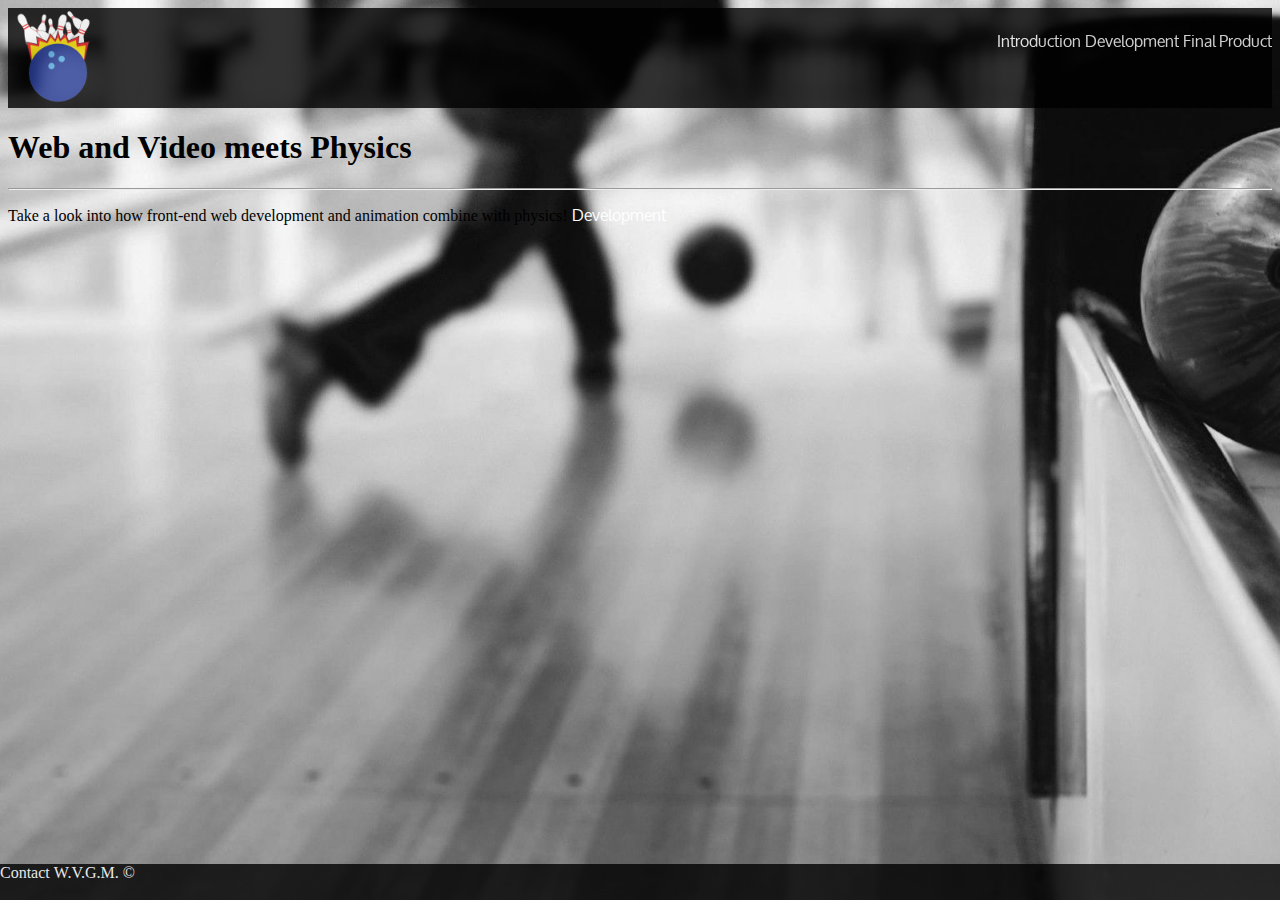
==== index.html @ 3c92fb52 "Backtrack to logo update commit" ====
<html>

<head>
    <title>Bowling is Life</title>
    <link rel="stylesheet" href="assets/css/hover.css" media="all">
    <link rel="stylesheet" href="assets/css/style.css">
    <link rel="icon" type="image/x-icon" href="favicon.ico">
</head>

<body>
    <div id="container_nav">
        <a href="index.html"><img src="assets/img/logo_png.png" alt="Logo" id="logo" width="100px" height="100px">
        </a>
        <nav>
            <ul>
                <a href="introduction.html" class="button hvr-underline-from-center">Introduction
                </a>
                <a href="developing.html" class="button hvr-underline-from-center">Development
                </a>
                <a href="final.html" class="button hvr-underline-from-center">Final Product
                </a>
            </ul>
        </nav>
    </div>
    <div id="container_head">
        <h1>Web and Video meets Physics</h1>
        <hr>
    </div>
    <div>
        <p>Take a look into how front-end web development and animation combine with physics!</p>
        <a href="developing.html">Development</a>
    </div>
    <div id="container_footer">
        <footer>
            <p id="contact" class="features-change">Contact</p>
            <p id="copyright" class="features-change">W.V.G.M. ©</p>


            <!--DON'T FORGET TO ADD PHP TAG FOR COPYRIGHT DATE AND DON'T FORGET TO ADD COPYRIGHT SYMBOL-->


        </footer>
    </div>
</body>
<script src="http://code.jquery.com/jquery-2.1.3.min.js"></script>

</html>
---- assets/css/style.css ----
@font-face {
    font-family: 'oxygenregular';
    src: url('../fonts/font1/oxygen-webfont.eot');
    src: url('../fonts/font1/oxygen-webfont.eot?#iefix') format('embedded-opentype'), url('../fonts/font1/oxygen-webfont.woff') format('woff'), url('../fonts/font1/oxygen-webfont.ttf') format('truetype'), url('../fonts/font1/oxygen-webfont.svg#oxygenregular') format('svg');
    font-weight: normal;
    font-style: normal;
}

@font-face {
    font-family: 'arvoregular';
    src: url('../fonts/font2/arvo-regular-webfont.eot');
    src: url('../fonts/font2/arvo-regular-webfont.eot?#iefix') format('embedded-opentype'), url('../fonts/font2/arvo-regular-webfont.woff') format('woff'), url('../fonts/font2/arvo-regular-webfont.ttf') format('truetype'), url('../fonts/font2/arvo-regular-webfont.svg#arvoregular') format('svg');
    font-weight: normal;
    font-style: normal;
}

body {
    background-image: url(../img/index_bg-compressor.jpg);
    -webkit-background-size: cover;
    -moz-background-size: cover;
    -o-background-size: cover;
    background-size: cover;
}

#container_nav {
    background-color: black;
    opacity: 0.8;
}

footer {
    width: 100%;
    margin: auto;
    display: inline;
}

#contact {}

#copyright {}

.features-change {
    color: white;
}

p {
    display: inline;
    width: 100%;
}

#container_footer {
    width: 100%;
    height: 4%;
    position: absolute;
    bottom: 0;
    left: 0;
    background: black;
    opacity: 0.8;
}

nav {
    float: right;
}

a:-webkit-any-link {
    color: white;
    text-decoration: none;
    cursor: auto;
    font-family: 'oxygenregular';
}
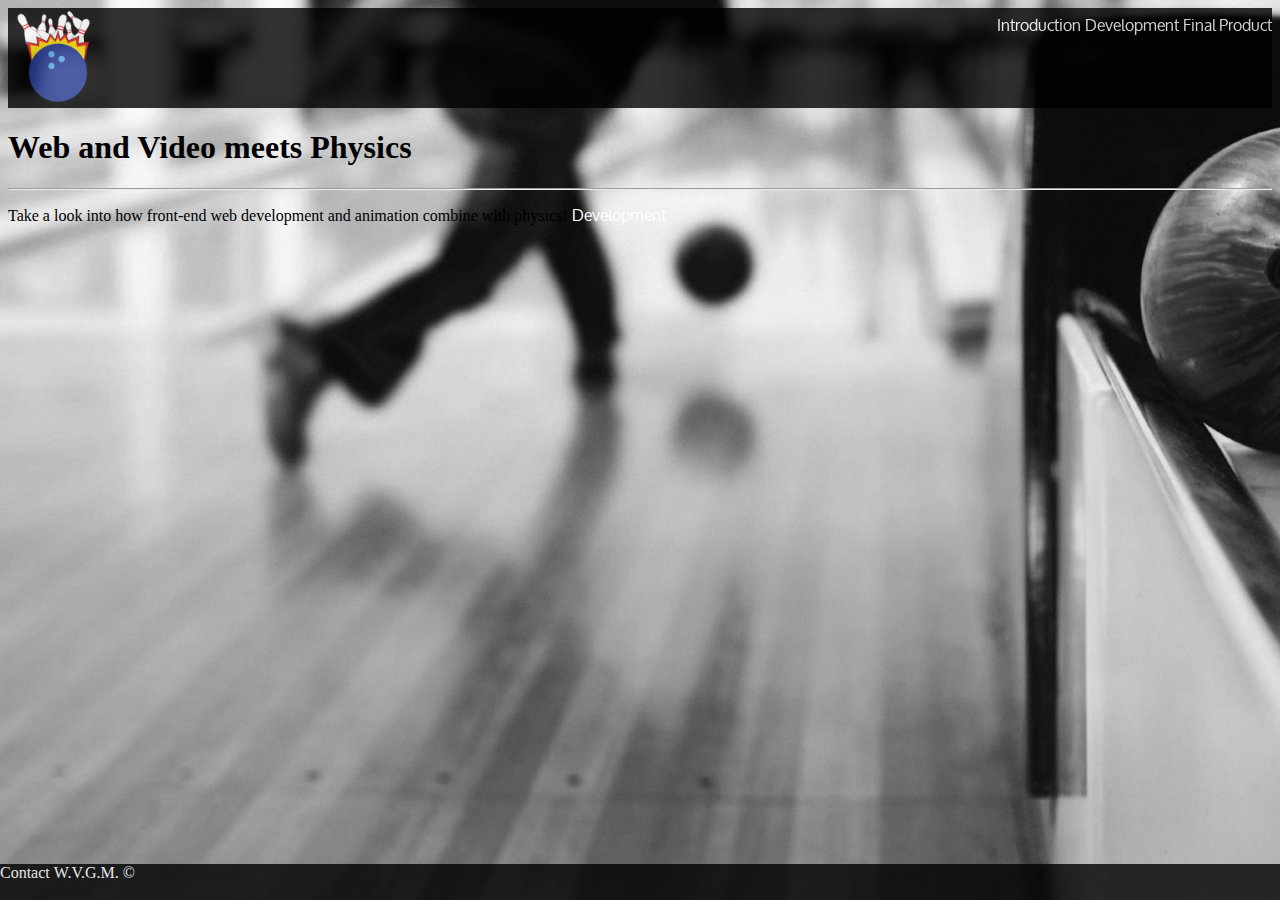
==== commit d964a513: "Nav plugin all pages" ====
--- a/index.html
+++ b/index.html
@@ -4,6 +4,7 @@
     <title>Bowling is Life</title>
     <link rel="stylesheet" href="assets/css/hover.css" media="all">
     <link rel="stylesheet" href="assets/css/style.css">
+    <link rel="stylesheet" href="assets/css/responsive-nav.css">
     <link rel="icon" type="image/x-icon" href="favicon.ico">
 </head>
 
@@ -11,7 +12,7 @@
     <div id="container_nav">
         <a href="index.html"><img src="assets/img/logo_png.png" alt="Logo" id="logo" width="100px" height="100px">
         </a>
-        <nav>
+        <nav class="nav-collapse">
             <ul>
                 <a href="introduction.html" class="button hvr-underline-from-center">Introduction
                 </a>
@@ -33,7 +34,7 @@
     <div id="container_footer">
         <footer>
             <p id="contact" class="features-change">Contact</p>
-            <p id="copyright" class="features-change">W.V.G.M. ©</p>
+            <p id="copyright" class="features-change">W.V.G.M. &copy;</p>
 
 
             <!--DON'T FORGET TO ADD PHP TAG FOR COPYRIGHT DATE AND DON'T FORGET TO ADD COPYRIGHT SYMBOL-->
@@ -43,5 +44,23 @@
     </div>
 </body>
 <script src="http://code.jquery.com/jquery-2.1.3.min.js"></script>
+<script src="assets/js/responsive-nav.min.js"></script>
+<script>
+    var nav = responsiveNav(".nav-collapse", { // Selector
+  animate: true, // Boolean: Use CSS3 transitions, true or false
+  transition: 284, // Integer: Speed of the transition, in milliseconds
+  label: "Menu", // String: Label for the navigation toggle
+  insert: "before", // String: Insert the toggle before or after the navigation
+  customToggle: "", // Selector: Specify the ID of a custom toggle
+  closeOnNavClick: false, // Boolean: Close the navigation when one of the links are clicked
+  openPos: "relative", // String: Position of the opened nav, relative or static
+  navClass: "nav-collapse", // String: Default CSS class. If changed, you need to edit the CSS too!
+  navActiveClass: "js-nav-active", // String: Class that is added to  element when nav is active
+  jsClass: "js", // String: 'JS enabled' class which is added to  element
+  init: function(){}, // Function: Init callback
+  open: function(){}, // Function: Open callback
+  close: function(){} // Function: Close callback
+});
+    </script>
 
 </html>
--- a/assets/css/responsive-nav.css
+++ b/assets/css/responsive-nav.css
@@ -0,0 +1,49 @@
+/*! responsive-nav.js 1.0.34 by @viljamis */
+
+.nav-collapse ul {
+  margin: 0;
+  padding: 0;
+  width: 100%;
+  display: block;
+  list-style: none;
+}
+
+.nav-collapse li {
+  width: 100%;
+  display: block;
+}
+
+.js .nav-collapse {
+  clip: rect(0 0 0 0);
+  max-height: 0;
+  position: absolute;
+  display: block;
+  overflow: hidden;
+  zoom: 1;
+}
+
+.nav-collapse.opened {
+  max-height: 9999px;
+}
+
+.nav-toggle {
+  -webkit-tap-highlight-color: rgba(0,0,0,0);
+  -webkit-touch-callout: none;
+  -webkit-user-select: none;
+  -moz-user-select: none;
+  -ms-user-select: none;
+  -o-user-select: none;
+  user-select: none;
+}
+
+@media screen and (min-width: 40em) {
+  .js .nav-collapse {
+    position: relative;
+  }
+  .js .nav-collapse.closed {
+    max-height: none;
+  }
+  .nav-toggle {
+    display: none;
+  }
+}
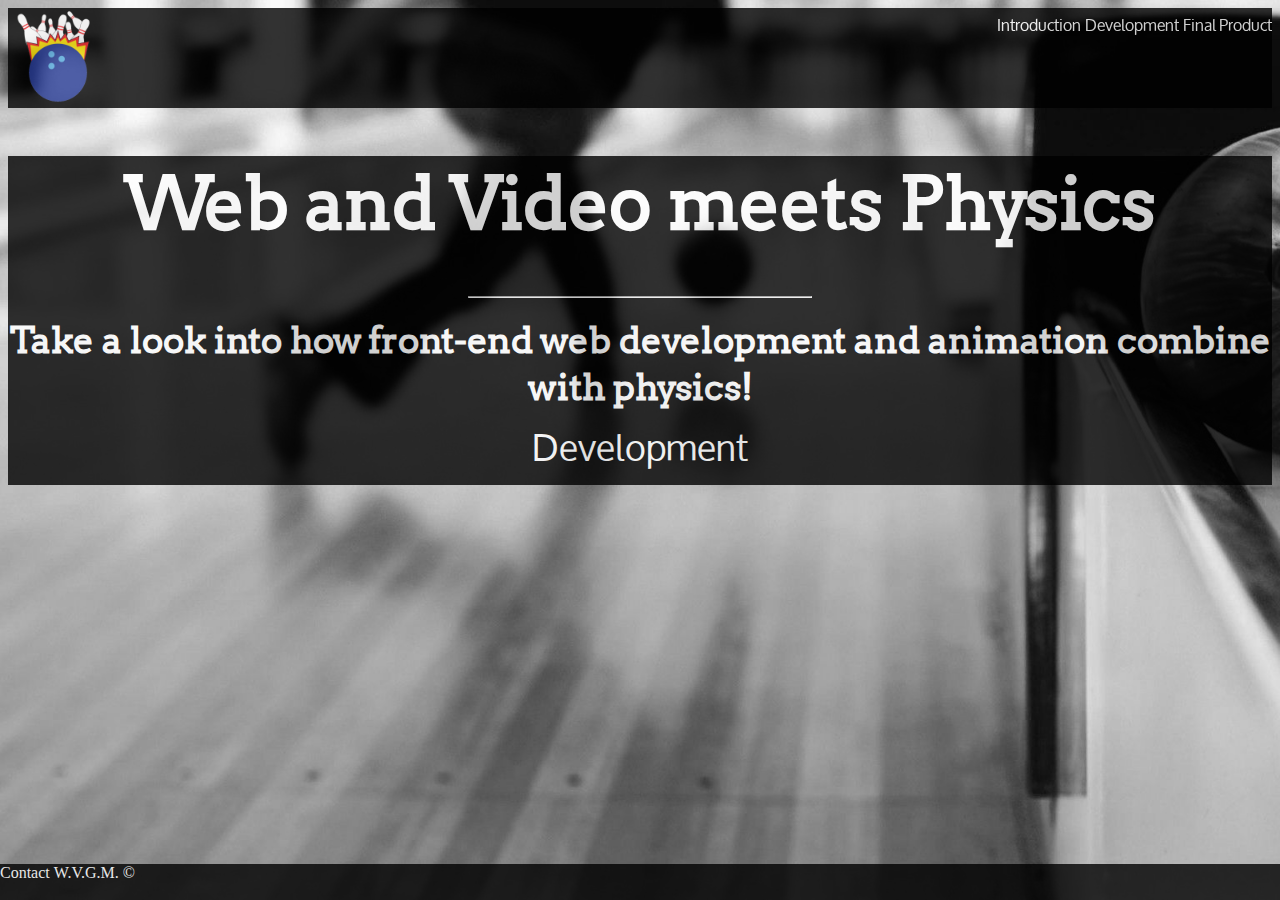
==== commit a00c0e7c: "Index.html css changes (not changes)" ====
--- a/index.html
+++ b/index.html
@@ -26,9 +26,8 @@
     <div id="container_head">
         <h1>Web and Video meets Physics</h1>
         <hr>
-    </div>
-    <div>
-        <p>Take a look into how front-end web development and animation combine with physics!</p>
+        <p id="welcome_p">Take a look into how front-end web development and animation combine with physics!</p>
+        <br>
         <a href="developing.html">Development</a>
     </div>
     <div id="container_footer">
--- a/assets/css/style.css
+++ b/assets/css/style.css
@@ -49,7 +49,7 @@
 #container_footer {
     width: 100%;
     height: 4%;
-    position: absolute;
+    position: fixed;
     bottom: 0;
     left: 0;
     background: black;
@@ -66,3 +66,24 @@
     cursor: auto;
     font-family: 'oxygenregular';
 }
+
+#container_head{
+    font-family: 'arvoregular';
+    font-size: 2.25em;
+    text-align: center;
+    color: white;
+    background-color: black;
+    opacity: 0.8;
+}
+
+#welcome_p{
+    font-weight: bold;
+}
+
+hr{
+    width: 27%;
+}
+
+.nav-collapse{
+    position: absolute;
+}
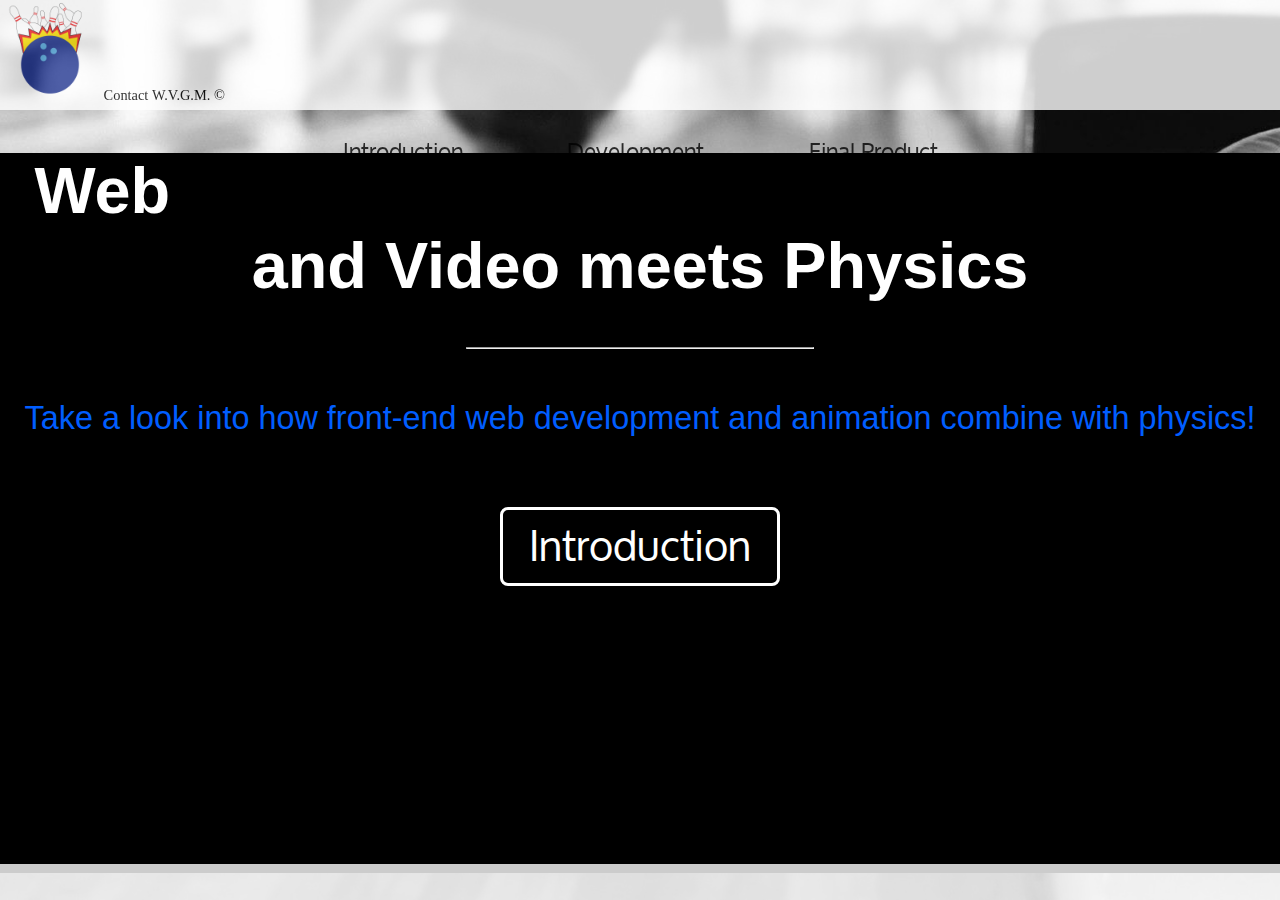
==== commit 7b2a8bae: "Unfinished Css" ====
--- a/index.html
+++ b/index.html
@@ -2,9 +2,8 @@
 
 <head>
     <title>Bowling is Life</title>
-    <link rel="stylesheet" href="assets/css/hover.css" media="all">
+    <link rel="stylesheet" href="assets/css/hover.css">
     <link rel="stylesheet" href="assets/css/style.css">
-    <link rel="stylesheet" href="assets/css/responsive-nav.css">
     <link rel="icon" type="image/x-icon" href="favicon.ico">
 </head>
 
@@ -12,7 +11,9 @@
     <div id="container_nav">
         <a href="index.html"><img src="assets/img/logo_png.png" alt="Logo" id="logo" width="100px" height="100px">
         </a>
-        <nav class="nav-collapse">
+                            <p id="contact" class="features-change">Contact</p>
+            <p id="copyright" class="features-change">W.V.G.M. &copy;</p>
+        <nav>
             <ul>
                 <a href="introduction.html" class="button hvr-underline-from-center">Introduction
                 </a>
@@ -27,13 +28,15 @@
         <h1>Web and Video meets Physics</h1>
         <hr>
         <p id="welcome_p">Take a look into how front-end web development and animation combine with physics!</p>
-        <br>
-        <a href="developing.html">Development</a>
+        <div id="container_subhead">
+        <li>
+        <a href="introduction.html" id="dev_link"><span>Introduction</span></a>
+        </li>
+        </div>
     </div>
     <div id="container_footer">
         <footer>
-            <p id="contact" class="features-change">Contact</p>
-            <p id="copyright" class="features-change">W.V.G.M. &copy;</p>
+
 
 
             <!--DON'T FORGET TO ADD PHP TAG FOR COPYRIGHT DATE AND DON'T FORGET TO ADD COPYRIGHT SYMBOL-->
@@ -43,23 +46,7 @@
     </div>
 </body>
 <script src="http://code.jquery.com/jquery-2.1.3.min.js"></script>
-<script src="assets/js/responsive-nav.min.js"></script>
-<script>
-    var nav = responsiveNav(".nav-collapse", { // Selector
-  animate: true, // Boolean: Use CSS3 transitions, true or false
-  transition: 284, // Integer: Speed of the transition, in milliseconds
-  label: "Menu", // String: Label for the navigation toggle
-  insert: "before", // String: Insert the toggle before or after the navigation
-  customToggle: "", // Selector: Specify the ID of a custom toggle
-  closeOnNavClick: false, // Boolean: Close the navigation when one of the links are clicked
-  openPos: "relative", // String: Position of the opened nav, relative or static
-  navClass: "nav-collapse", // String: Default CSS class. If changed, you need to edit the CSS too!
-  navActiveClass: "js-nav-active", // String: Class that is added to  element when nav is active
-  jsClass: "js", // String: 'JS enabled' class which is added to  element
-  init: function(){}, // Function: Init callback
-  open: function(){}, // Function: Open callback
-  close: function(){} // Function: Close callback
-});
-    </script>
+
+
 
 </html>
--- a/assets/css/style.css
+++ b/assets/css/style.css
@@ -13,18 +13,18 @@
     font-weight: normal;
     font-style: normal;
 }
-
-body {
-    background-image: url(../img/index_bg-compressor.jpg);
-    -webkit-background-size: cover;
-    -moz-background-size: cover;
-    -o-background-size: cover;
-    background-size: cover;
+body{
+    background: url('../img/index_bg-compressor.jpg');
+  -webkit-background-size: cover;
+  -moz-background-size: cover;
+  -o-background-size: cover;
+  background-size: cover;
+    margin: 0px;
 }
-
 #container_nav {
-    background-color: black;
+    background-color: white;
     opacity: 0.8;
+    height: 110px;
 }
 
 footer {
@@ -38,7 +38,7 @@
 #copyright {}
 
 .features-change {
-    color: white;
+    color: black;
 }
 
 p {
@@ -52,38 +52,88 @@
     position: fixed;
     bottom: 0;
     left: 0;
-    background: black;
+    background: white;
     opacity: 0.8;
 }
 
 nav {
+    display: inline-block;
+    font-size: 1.6em;
     float: right;
+    margin-right: 4%;
+    width: 80%;
+
 }
 
 a:-webkit-any-link {
-    color: white;
+    color: black;
     text-decoration: none;
     cursor: auto;
+}
+
+#container_head {
+    font-family: Trebuchet, Trebuchet MS, Tahoma, Arial, sans-serif;;
+    font-size: 2.25em;
+    text-align: center;
+    color: white;
+    height: 80%;
+    background-color: black;
+}
+
+#welcome_p {
+    color: rgba(0, 94, 255, 1);
+}
+
+hr {
+    width: 27%;
+    margin-bottom: 4%;
+}
+
+span {
+    color: white;
     font-family: 'oxygenregular';
 }
 
-#container_head{
-    font-family: 'arvoregular';
-    font-size: 2.25em;
+.button {
+    font-family: 'oxygenregular';
+    margin-left: 10%;
+}
+#container_subhead{
     text-align: center;
-    color: white;
-    background-color: black;
-    opacity: 0.8;
+    list-style-type: none;
+    margin-top: 5%;
+}
+#dev_link{
+    padding-left: 2%;
+    padding-right: 2%;
+    padding-top: 1%;
+    padding-bottom: 1%;
+    text-decoration: none;
+    font-size: 1.3em;
+    border: solid white 3px;
+    border-radius: 8px;
+    transition: 0.7s ease;
+}
+@media all and (min-width: 1024px) {
+    body{
+        font-size: 90%;
+    }
 }
 
-#welcome_p{
-    font-weight: bold;
+@media all and (max-width: 1023px) and (min-width: 600px) {
+    body{
+        font-size: 85%;
+    }
 }
 
-hr{
-    width: 27%;
+@media all and (max-width: 599px) and (min-width: 300px) {
+    body{
+        font-size: 80%;
+    }
 }
 
-.nav-collapse{
-    position: absolute;
+@media all and (max-width: 299px) and (min-width: 100px) {
+    body{
+        font-size: 75%;
+    }
 }
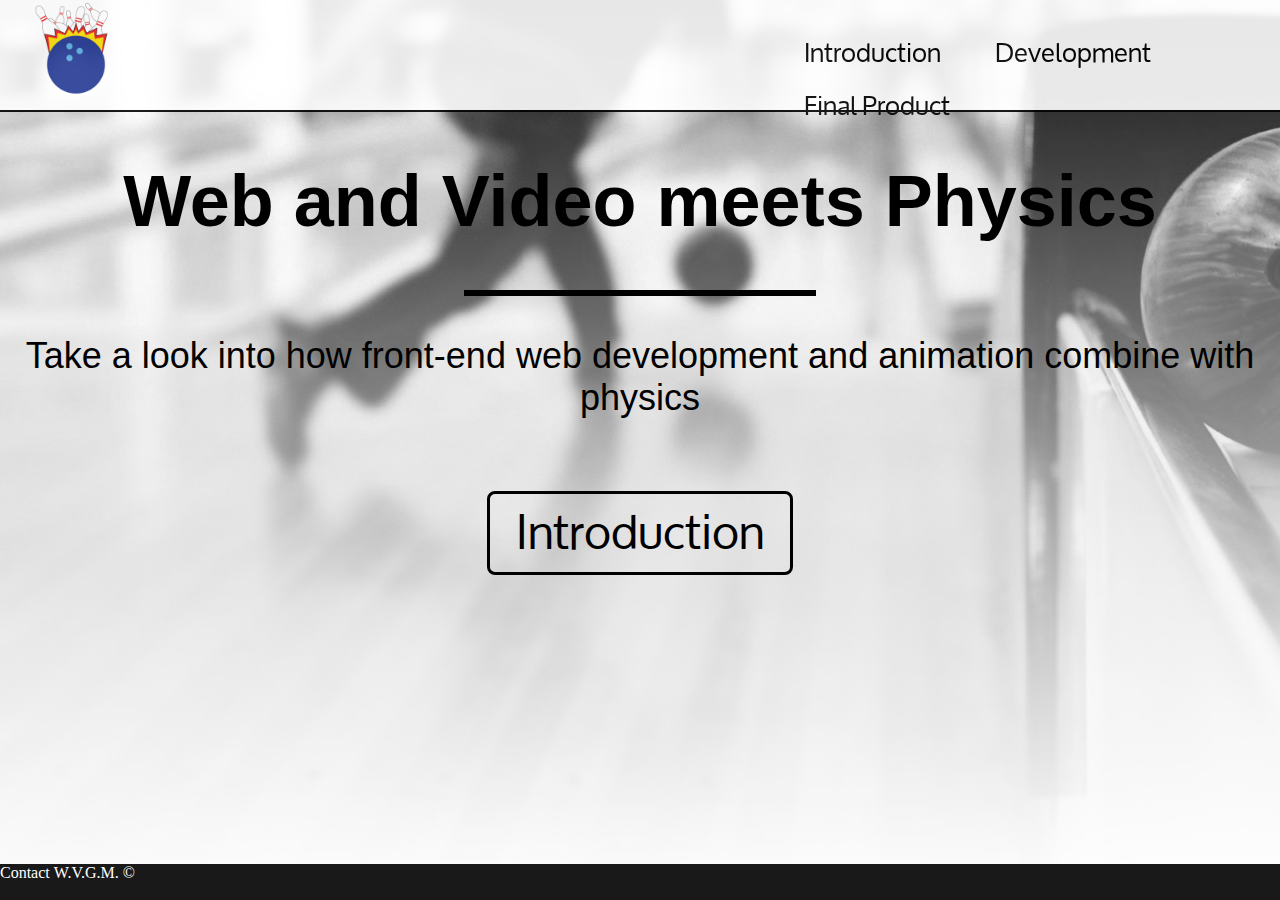
==== commit abfac907: "Minor Fixes" ====
--- a/index.html
+++ b/index.html
@@ -1,7 +1,7 @@
 <html>
 
 <head>
-    <title>Bowling is Life</title>
+    <title>Bowling for Physics</title>
     <link rel="stylesheet" href="assets/css/hover.css">
     <link rel="stylesheet" href="assets/css/style.css">
     <link rel="icon" type="image/x-icon" href="favicon.ico">
@@ -11,8 +11,6 @@
     <div id="container_nav">
         <a href="index.html"><img src="assets/img/logo_png.png" alt="Logo" id="logo" width="100px" height="100px">
         </a>
-                            <p id="contact" class="features-change">Contact</p>
-            <p id="copyright" class="features-change">W.V.G.M. &copy;</p>
         <nav>
             <ul>
                 <a href="introduction.html" class="button hvr-underline-from-center">Introduction
@@ -27,7 +25,7 @@
     <div id="container_head">
         <h1>Web and Video meets Physics</h1>
         <hr>
-        <p id="welcome_p">Take a look into how front-end web development and animation combine with physics!</p>
+        <p id="welcome_p">Take a look into how front-end web development and animation combine with physics</p>
         <div id="container_subhead">
         <li>
         <a href="introduction.html" id="dev_link"><span>Introduction</span></a>
@@ -37,7 +35,8 @@
     <div id="container_footer">
         <footer>
 
-
+                            <p id="contact" class="features-change">Contact</p>
+            <p id="copyright" class="features-change">W.V.G.M. &copy;</p>
 
             <!--DON'T FORGET TO ADD PHP TAG FOR COPYRIGHT DATE AND DON'T FORGET TO ADD COPYRIGHT SYMBOL-->
 
--- a/assets/css/style.css
+++ b/assets/css/style.css
@@ -23,8 +23,10 @@
 }
 #container_nav {
     background-color: white;
-    opacity: 0.8;
+    opacity: 0.9;
     height: 110px;
+    width: 100%;
+    border-bottom: 2px black solid;
 }
 
 footer {
@@ -38,7 +40,7 @@
 #copyright {}
 
 .features-change {
-    color: black;
+    color: white;
 }
 
 p {
@@ -52,8 +54,8 @@
     position: fixed;
     bottom: 0;
     left: 0;
-    background: white;
-    opacity: 0.8;
+    background: black;
+    opacity: 0.9;
 }
 
 nav {
@@ -61,7 +63,7 @@
     font-size: 1.6em;
     float: right;
     margin-right: 4%;
-    width: 80%;
+    width: 40%;
 
 }
 
@@ -75,22 +77,22 @@
     font-family: Trebuchet, Trebuchet MS, Tahoma, Arial, sans-serif;;
     font-size: 2.25em;
     text-align: center;
-    color: white;
-    height: 80%;
-    background-color: black;
+    color: black;
 }
 
 #welcome_p {
-    color: rgba(0, 94, 255, 1);
+    color: rgba(0, 0, 0, 1);
 }
 
 hr {
     width: 27%;
-    margin-bottom: 4%;
+    margin-bottom: 3%;
+    color: black;
+    border: 3px solid black;
 }
 
 span {
-    color: white;
+    color: black;
     font-family: 'oxygenregular';
 }
 
@@ -110,30 +112,10 @@
     padding-bottom: 1%;
     text-decoration: none;
     font-size: 1.3em;
-    border: solid white 3px;
+    border: solid black 3px;
     border-radius: 8px;
     transition: 0.7s ease;
 }
-@media all and (min-width: 1024px) {
-    body{
-        font-size: 90%;
-    }
+img{
+    margin-left: 2%;
 }
-
-@media all and (max-width: 1023px) and (min-width: 600px) {
-    body{
-        font-size: 85%;
-    }
-}
-
-@media all and (max-width: 599px) and (min-width: 300px) {
-    body{
-        font-size: 80%;
-    }
-}
-
-@media all and (max-width: 299px) and (min-width: 100px) {
-    body{
-        font-size: 75%;
-    }
-}
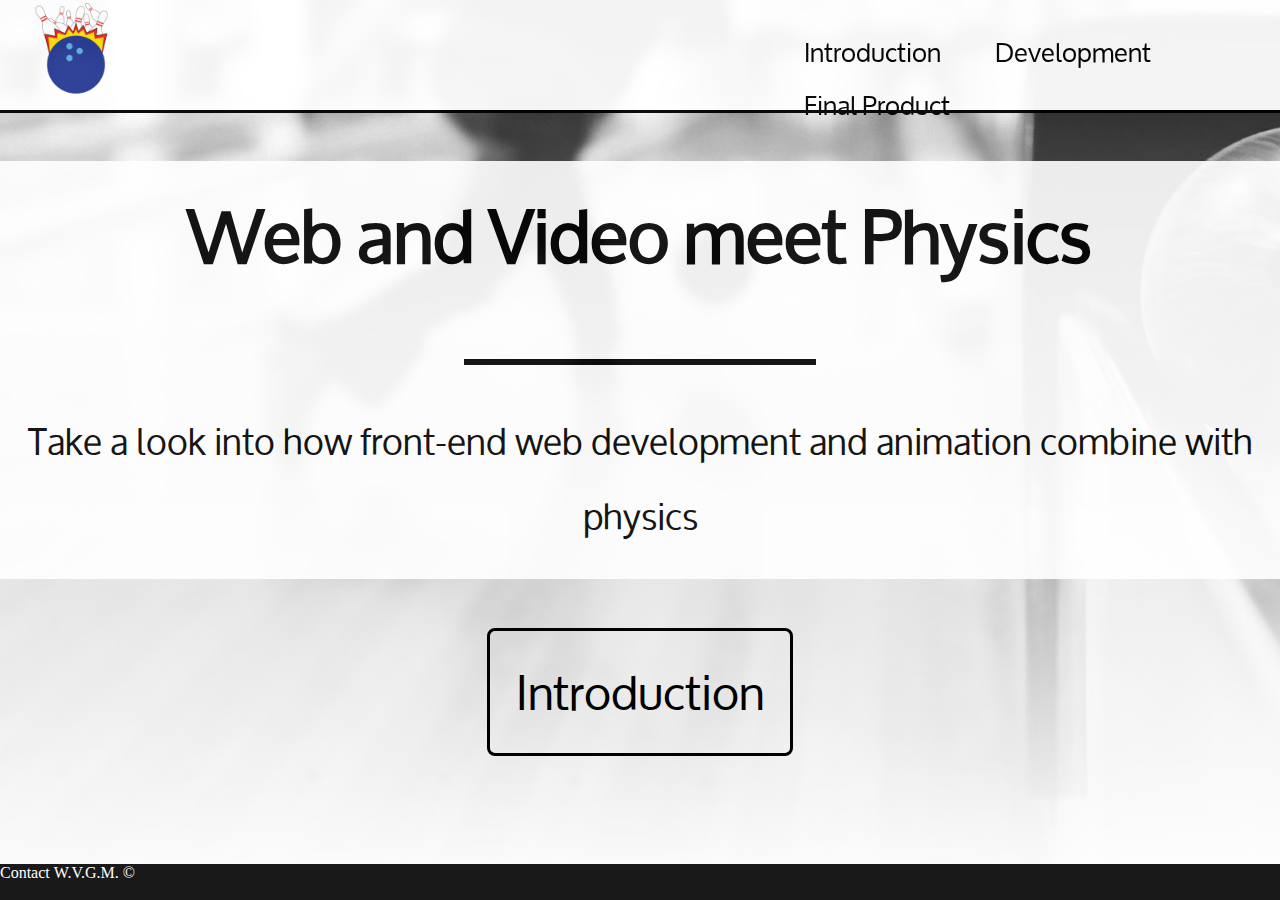
==== commit 0e5e317f: "Minor Changes css" ====
--- a/index.html
+++ b/index.html
@@ -23,9 +23,11 @@
         </nav>
     </div>
     <div id="container_head">
-        <h1>Web and Video meets Physics</h1>
+       <div id="container_subhead-welcome">
+        <h1>Web and Video meet Physics</h1>
         <hr>
         <p id="welcome_p">Take a look into how front-end web development and animation combine with physics</p>
+        </div>
         <div id="container_subhead">
         <li>
         <a href="introduction.html" id="dev_link"><span>Introduction</span></a>
--- a/assets/css/style.css
+++ b/assets/css/style.css
@@ -23,10 +23,10 @@
 }
 #container_nav {
     background-color: white;
-    opacity: 0.9;
+    opacity: 0.95;
     height: 110px;
     width: 100%;
-    border-bottom: 2px black solid;
+    border-bottom: 3px black solid;
 }
 
 footer {
@@ -74,7 +74,7 @@
 }
 
 #container_head {
-    font-family: Trebuchet, Trebuchet MS, Tahoma, Arial, sans-serif;;
+    font-family: 'oxygenregular';
     font-size: 2.25em;
     text-align: center;
     color: black;
@@ -119,3 +119,15 @@
 img{
     margin-left: 2%;
 }
+#dev_link:hover{
+    background-color: white;
+    border-color: white;
+}
+span:hover{
+    color: blue;
+}
+#container_subhead-welcome{
+    background-color: white;
+    padding-bottom: 2%;
+    opacity: 0.9;
+}
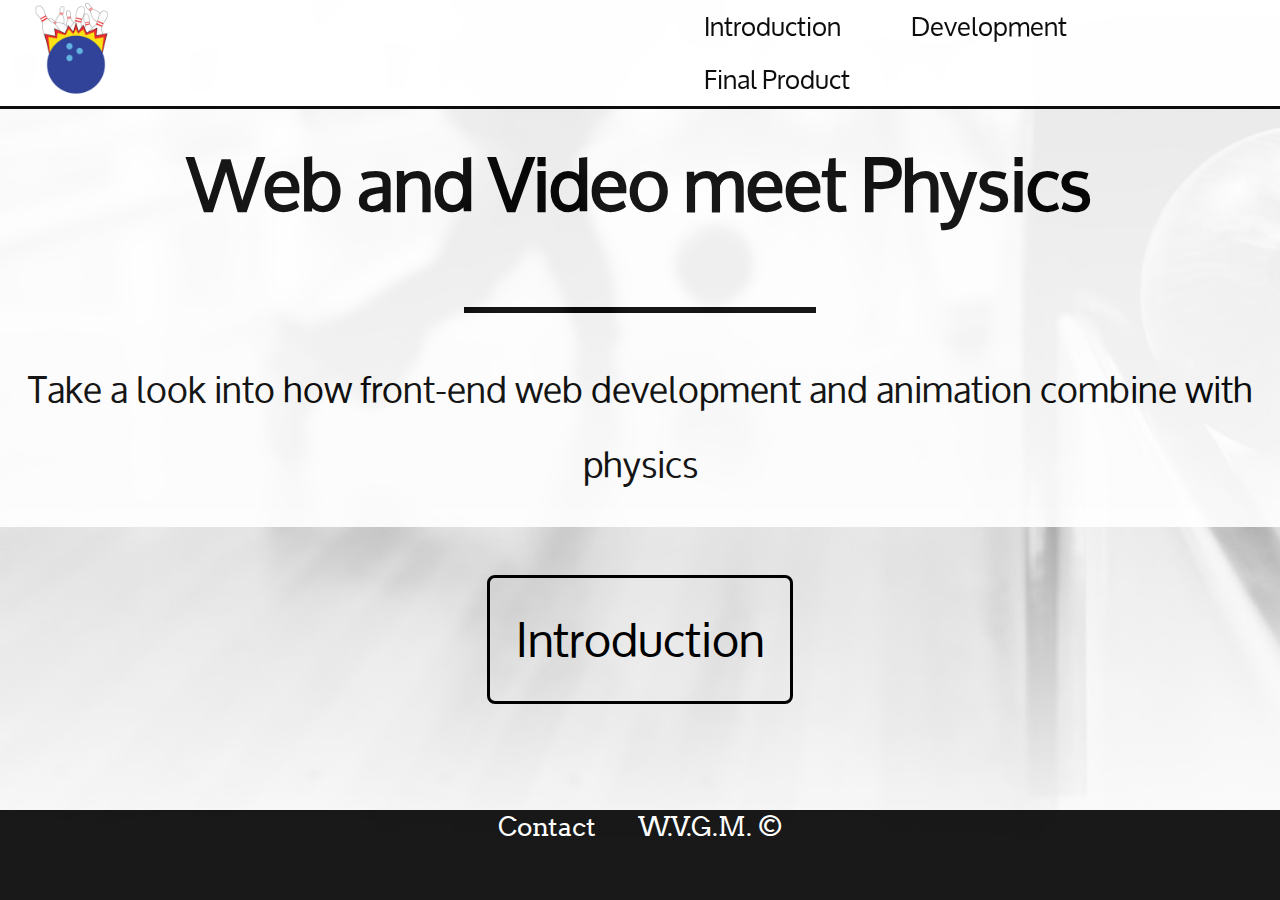
==== commit 09a68a06: "Major Update/ Responsive to Mobile" ====
--- a/index.html
+++ b/index.html
@@ -5,10 +5,14 @@
     <link rel="stylesheet" href="assets/css/hover.css">
     <link rel="stylesheet" href="assets/css/style.css">
     <link rel="icon" type="image/x-icon" href="favicon.ico">
+       <link rel="stylesheet" href="assets/css/responsive-nav.css">
+       <link rel="stylesheet" href="assets/css/responsive.css">
+        <meta name="viewport" content="width=device-width,initial-scale=1">
+
 </head>
 
 <body>
-    <div id="container_nav">
+    <div id="container_nav" class="nav-collapse">
         <a href="index.html"><img src="assets/img/logo_png.png" alt="Logo" id="logo" width="100px" height="100px">
         </a>
         <nav>
@@ -30,7 +34,7 @@
         </div>
         <div id="container_subhead">
         <li>
-        <a href="introduction.html" id="dev_link"><span>Introduction</span></a>
+        <a href="introduction.html" id="dev_link">Introduction</a>
         </li>
         </div>
     </div>
@@ -47,7 +51,24 @@
     </div>
 </body>
 <script src="http://code.jquery.com/jquery-2.1.3.min.js"></script>
-
+<script src="assets/js/responsive-nav.js"></script>
+<script>
+    var nav = responsiveNav(".nav-collapse", { // Selector
+        animate: true, // Boolean: Use CSS3 transitions, true or false
+        transition: 284, // Integer: Speed of the transition, in milliseconds
+        label: "Menu", // String: Label for the navigation toggle
+        insert: "before", // String: Insert the toggle before or after the navigation
+        customToggle: "", // Selector: Specify the ID of a custom toggle
+        closeOnNavClick: false, // Boolean: Close the navigation when one of the links are clicked
+        openPos: "relative", // String: Position of the opened nav, relative or static
+        navClass: "nav-collapse", // String: Default CSS class. If changed, you need to edit the CSS too!
+        navActiveClass: "js-nav-active", // String: Class that is added to <html> element when nav is active
+        jsClass: "js", // String: 'JS enabled' class which is added to <html> element
+        init: function(){}, // Function: Init callback
+        open: function(){}, // Function: Open callback
+        close: function(){} // Function: Close callback
+    });
+    </script>
 
 
 </html>
--- a/assets/css/style.css
+++ b/assets/css/style.css
@@ -20,13 +20,14 @@
   -o-background-size: cover;
   background-size: cover;
     margin: 0px;
+    overflow-x: hidden;
 }
 #container_nav {
     background-color: white;
     opacity: 0.95;
-    height: 110px;
     width: 100%;
     border-bottom: 3px black solid;
+    z-index: 1;
 }
 
 footer {
@@ -35,12 +36,18 @@
     display: inline;
 }
 
-#contact {}
+#contact {
+}
 
-#copyright {}
+#copyright {
+    margin-left: 3%;
+    bottom: 0;
+}
 
 .features-change {
     color: white;
+    font-family: 'arvoregular';
+    font-size: 1.6em;
 }
 
 p {
@@ -50,20 +57,20 @@
 
 #container_footer {
     width: 100%;
-    height: 4%;
+    height: 10%;
     position: fixed;
     bottom: 0;
     left: 0;
     background: black;
     opacity: 0.9;
+    text-align: center;
 }
 
 nav {
     display: inline-block;
     font-size: 1.6em;
     float: right;
-    margin-right: 4%;
-    width: 40%;
+    width: 50%;
 
 }
 
@@ -77,7 +84,6 @@
     font-family: 'oxygenregular';
     font-size: 2.25em;
     text-align: center;
-    color: black;
 }
 
 #welcome_p {
@@ -116,18 +122,26 @@
     border-radius: 8px;
     transition: 0.7s ease;
 }
-img{
+#logo{
     margin-left: 2%;
 }
 #dev_link:hover{
-    background-color: white;
-    border-color: white;
-}
-span:hover{
-    color: blue;
+        border-color: black;
+    padding-left: 5%;
+        padding-right:5%;
+    background-color: black;
+    border: 4px solid black;
+    color: white;
+
 }
 #container_subhead-welcome{
     background-color: white;
     padding-bottom: 2%;
     opacity: 0.9;
 }
+#container_subhead li{
+    padding-bottom: 120px;
+}
+.nav-toggle{
+    z-index: 1;
+}
--- a/assets/css/responsive-nav.css
+++ b/assets/css/responsive-nav.css
@@ -0,0 +1,48 @@
+/*! responsive-nav.js 1.0.34 by @viljamis */
+
+.nav-collapse ul {
+  margin: 0;
+  padding: 0;
+  width: 100%;
+  display: block;
+  list-style: none;
+}
+
+
+.js .nav-collapse {
+  clip: rect(0 0 0 0);
+  max-height: 0;
+  position: absolute;
+  display: block;
+  overflow: hidden;
+  zoom: 1;
+}
+
+.nav-collapse.opened {
+  max-height: 9999px;
+
+}
+
+.nav-toggle {
+  -webkit-tap-highlight-color: rgba(0,0,0,0);
+  -webkit-touch-callout: none;
+  -webkit-user-select: none;
+  -moz-user-select: none;
+  -ms-user-select: none;
+  -o-user-select: none;
+  user-select: none;
+}
+
+@media screen and (min-width: 80em) {
+  .js .nav-collapse {
+    position: relative;
+  }
+  .js .nav-collapse.closed {
+    max-height: none;
+  }
+  .nav-toggle {
+    display: none;
+  }
+
+}
+
--- a/assets/css/responsive.css
+++ b/assets/css/responsive.css
@@ -0,0 +1,145 @@
+@charset "UTF-8";
+
+/* ------------------------------------------
+  RESET
+--------------------------------------------- */
+
+
+a:active,
+a:hover {
+  outline: 0;
+}
+
+@-webkit-viewport { width: device-width; }
+@-moz-viewport { width: device-width; }
+@-ms-viewport { width: device-width; }
+@-o-viewport { width: device-width; }
+@viewport { width: device-width; }
+
+
+/* ------------------------------------------
+  BASE DEMO STYLES
+--------------------------------------------- */
+
+
+section {
+  border-bottom: 1px solid #999;
+  float: left;
+  width: 100%;
+  height: 800px;
+}
+
+
+/* ------------------------------------------
+  NAVIGATION STYLES
+  (+ responsive-nav.css file is loaded in the <head>)
+--------------------------------------------- */
+
+.fixed {
+  position: fixed;
+  width: 100%;
+  top: 0;
+  left: 0;
+}
+
+.nav-collapse,
+.nav-collapse * {
+  -moz-box-sizing: border-box;
+  -webkit-box-sizing: border-box;
+  box-sizing: border-box;
+}
+
+.nav-collapse,
+.nav-collapse ul {
+  list-style: none;
+  width: 100%;
+  float: left;
+}
+
+.nav-collapse li {
+  float: left;
+  width: 100%;
+}
+
+@media screen and (min-width: 40em) {
+  .nav-collapse li {
+    width: 25%;
+    *width: 24.9%; /* IE7 Hack */
+    _width: 19%; /* IE6 Hack */
+  }
+}
+
+
+.nav-collapse ul ul a {
+  background: black;
+  padding-left: 2em;
+}
+
+@media screen and (min-width: 40em) {
+  .nav-collapse ul ul a {
+    display: none;
+  }
+}
+
+
+/* ------------------------------------------
+  NAV TOGGLE STYLES
+--------------------------------------------- */
+
+@font-face {
+  font-family: "responsivenav";
+  src:url("../icons/responsivenav.eot");
+  src:url("../icons/responsivenav.eot?#iefix") format("embedded-opentype"),
+    url("../icons/responsivenav.ttf") format("truetype"),
+    url("../icons/responsivenav.woff") format("woff"),
+    url("../icons/responsivenav.svg#responsivenav") format("svg");
+  font-weight: normal;
+  font-style: normal;
+}
+
+.nav-toggle {
+  position: fixed;
+  -webkit-font-smoothing: antialiased;
+  -moz-osx-font-smoothing: grayscale;
+  -webkit-touch-callout: none;
+  -webkit-user-select: none;
+  -moz-user-select: none;
+  -ms-user-select: none;
+  user-select: none;
+  text-decoration: none;
+  text-indent: -999px;
+  position: relative;
+  overflow: hidden;
+  width: 70px;
+  height: 55px;
+  float: right;
+}
+
+.nav-toggle:before {
+  color: black; /* Edit this to change the icon color */
+  font-family: "responsivenav", sans-serif;
+  font-style: normal;
+  font-weight: normal;
+  font-variant: normal;
+  font-size: 300%;
+  text-transform: none;
+  position: absolute;
+  content: "≡";
+  text-indent: 0;
+  text-align: center;
+  line-height: 55px;
+  speak: none;
+  width: 100%;
+  top: 0;
+  left: 0;
+}
+
+.nav-toggle.active::before {
+  font-size: 24px;
+  content:"x";
+}
+
+
+
+
+
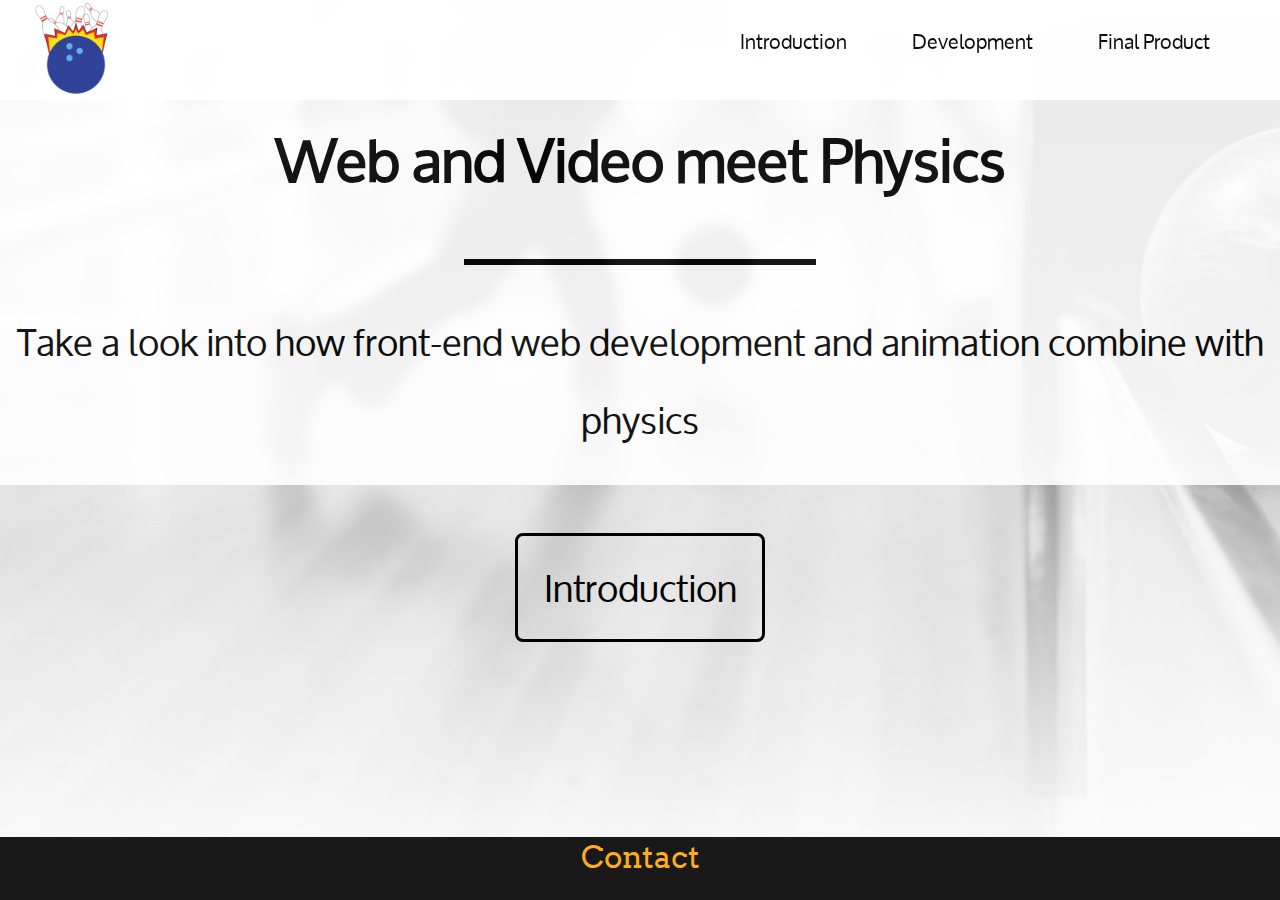
==== commit 766ffa12: "Static HTML/ Responsive. Major Changes" ====
--- a/index.html
+++ b/index.html
@@ -5,9 +5,9 @@
     <link rel="stylesheet" href="assets/css/hover.css">
     <link rel="stylesheet" href="assets/css/style.css">
     <link rel="icon" type="image/x-icon" href="favicon.ico">
-       <link rel="stylesheet" href="assets/css/responsive-nav.css">
-       <link rel="stylesheet" href="assets/css/responsive.css">
-        <meta name="viewport" content="width=device-width,initial-scale=1">
+    <link rel="stylesheet" href="assets/css/responsive-nav.css">
+    <link rel="stylesheet" href="assets/css/responsive.css">
+    <meta name="viewport" content="width=device-width,initial-scale=1">
 
 </head>
 
@@ -27,22 +27,21 @@
         </nav>
     </div>
     <div id="container_head">
-       <div id="container_subhead-welcome">
-        <h1>Web and Video meet Physics</h1>
-        <hr>
-        <p id="welcome_p">Take a look into how front-end web development and animation combine with physics</p>
+        <div id="container_subhead-welcome">
+            <h1>Web and Video meet Physics</h1>
+            <hr>
+            <p id="welcome_p">Take a look into how front-end web development and animation combine with physics</p>
         </div>
         <div id="container_subhead">
-        <li>
-        <a href="introduction.html" id="dev_link">Introduction</a>
-        </li>
+            <li>
+                <a href="introduction.html" id="dev_link">Introduction</a>
+            </li>
         </div>
     </div>
     <div id="container_footer">
         <footer>
 
-                            <p id="contact" class="features-change">Contact</p>
-            <p id="copyright" class="features-change">W.V.G.M. &copy;</p>
+            <p id="contact" class="features-change">Contact</p>
 
             <!--DON'T FORGET TO ADD PHP TAG FOR COPYRIGHT DATE AND DON'T FORGET TO ADD COPYRIGHT SYMBOL-->
 
@@ -64,11 +63,11 @@
         navClass: "nav-collapse", // String: Default CSS class. If changed, you need to edit the CSS too!
         navActiveClass: "js-nav-active", // String: Class that is added to <html> element when nav is active
         jsClass: "js", // String: 'JS enabled' class which is added to <html> element
-        init: function(){}, // Function: Init callback
-        open: function(){}, // Function: Open callback
-        close: function(){} // Function: Close callback
+        init: function () {}, // Function: Init callback
+        open: function () {}, // Function: Open callback
+        close: function () {} // Function: Close callback
     });
-    </script>
+</script>
 
 
 </html>
--- a/assets/css/style.css
+++ b/assets/css/style.css
@@ -13,54 +13,38 @@
     font-weight: normal;
     font-style: normal;
 }
-body{
+
+body {
     background: url('../img/index_bg-compressor.jpg');
-  -webkit-background-size: cover;
-  -moz-background-size: cover;
-  -o-background-size: cover;
-  background-size: cover;
+    -webkit-background-size: cover;
+    -moz-background-size: cover;
+    -o-background-size: cover;
+    background-size: cover;
     margin: 0px;
     overflow-x: hidden;
-}
+    background-repeat: no-repeat;
+}
+
 #container_nav {
     background-color: white;
     opacity: 0.95;
     width: 100%;
-    border-bottom: 3px black solid;
     z-index: 1;
 }
 
-footer {
-    width: 100%;
-    margin: auto;
-    display: inline;
-}
-
-#contact {
-}
-
-#copyright {
-    margin-left: 3%;
-    bottom: 0;
-}
-
 .features-change {
-    color: white;
+    color: orange;
     font-family: 'arvoregular';
-    font-size: 1.6em;
-}
-
-p {
-    display: inline;
-    width: 100%;
+    font-size: 2.4em;
+    margin-top: 0;
 }
 
 #container_footer {
     width: 100%;
+    max-height: 7%;
     height: 10%;
     position: fixed;
     bottom: 0;
-    left: 0;
     background: black;
     opacity: 0.9;
     text-align: center;
@@ -71,7 +55,6 @@
     font-size: 1.6em;
     float: right;
     width: 50%;
-
 }
 
 a:-webkit-any-link {
@@ -106,12 +89,14 @@
     font-family: 'oxygenregular';
     margin-left: 10%;
 }
-#container_subhead{
+
+#container_subhead {
     text-align: center;
     list-style-type: none;
     margin-top: 5%;
 }
-#dev_link{
+
+#dev_link {
     padding-left: 2%;
     padding-right: 2%;
     padding-top: 1%;
@@ -122,26 +107,138 @@
     border-radius: 8px;
     transition: 0.7s ease;
 }
-#logo{
+
+#logo {
     margin-left: 2%;
 }
-#dev_link:hover{
-        border-color: black;
+
+#dev_link:hover {
+    border-color: black;
     padding-left: 5%;
-        padding-right:5%;
+    padding-right: 5%;
     background-color: black;
     border: 4px solid black;
     color: white;
-
-}
-#container_subhead-welcome{
+}
+
+#container_subhead-welcome {
     background-color: white;
     padding-bottom: 2%;
     opacity: 0.9;
 }
-#container_subhead li{
+
+#container_subhead li {
     padding-bottom: 120px;
 }
-.nav-toggle{
+
+.nav-toggle {
     z-index: 1;
 }
+
+.dev_h1 {
+    font-family: 'arvoregular';
+    color: white;
+    text-align: center;
+    font-size: 5em;
+    width: 100%;
+    background-color: black;
+    margin-top: 0;
+    opacity: 0.9;
+    padding-bottom: 2%;
+    padding-top: 2%;
+    margin-bottom: 0;
+}
+
+.left_words {
+    text-align: center;
+    background-color: white;
+    color: black;
+    opacity: 0.9;
+}
+
+.left_words p {
+    font-size: 2em;
+    font-family: 'oxygenregular';
+    width: 50%;
+    margin: auto;
+}
+
+@media only screen and (min-device-width: 768px) and (max-device-width: 1024px) and (orientation: portrait) {
+    .left_side {
+        width: 100%;
+    }
+    /* STYLES GO HERE */
+}
+/* Smartphones (landscape) ----------- */
+
+@media only screen and (min-width: 321px) {
+    /* Styles */
+
+    body {
+        font-size: 80%;
+    }
+}
+/* Smartphones (portrait) ----------- */
+
+@media only screen and (max-width: 320px) {
+    /* Styles */
+
+    .left_side {
+        width: 100%;
+    }
+    body {
+        font-size: 80%;
+    }
+}
+
+video {
+    width: 100%;
+    height: auto;
+    max-height: 100%;
+}
+
+#first_vid {
+    margin-bottom: 10%;
+}
+
+h2 {
+    text-align: center;
+    color: black;
+    background-color: white;
+    opacity: 0.9;
+    font-family: 'oxygenregular';
+    font-size: 3em;
+    border-bottom: solid black 2px;
+    border-top: solid black 2px;
+    margin-top: 0;
+    margin-bottom: 0;
+}
+
+#final {
+    background-color: white;
+    opacity: 0.9;
+    background: none;
+}
+
+#bottom_law {
+    margin-bottom: 11%;
+}
+
+.law_contain {
+    background-color: white;
+    margin-top: 0;
+    opacity: 0.9;
+}
+
+p {
+    margin-bottom: 0;
+    margin-top: 0;
+    font-size: 1.3em;
+    font-family: 'oxygenregular';
+}
+
+.second-set-img {
+    width: 20%;
+    height: auto;
+    max-width: 100%;
+}
--- a/assets/css/responsive-nav.css
+++ b/assets/css/responsive-nav.css
@@ -1,48 +1,42 @@
 /*! responsive-nav.js 1.0.34 by @viljamis */
 
 .nav-collapse ul {
-  margin: 0;
-  padding: 0;
-  width: 100%;
-  display: block;
-  list-style: none;
+    width: 100%;
+    display: block;
+    list-style: none;
 }
 
-
 .js .nav-collapse {
-  clip: rect(0 0 0 0);
-  max-height: 0;
-  position: absolute;
-  display: block;
-  overflow: hidden;
-  zoom: 1;
+    clip: rect(0 0 0 0);
+    max-height: 0;
+    position: absolute;
+    display: block;
+    overflow: hidden;
+    zoom: 1;
 }
 
 .nav-collapse.opened {
-  max-height: 9999px;
-
+    max-height: 9999px;
 }
 
 .nav-toggle {
-  -webkit-tap-highlight-color: rgba(0,0,0,0);
-  -webkit-touch-callout: none;
-  -webkit-user-select: none;
-  -moz-user-select: none;
-  -ms-user-select: none;
-  -o-user-select: none;
-  user-select: none;
+    -webkit-tap-highlight-color: rgba(0, 0, 0, 0);
+    -webkit-touch-callout: none;
+    -webkit-user-select: none;
+    -moz-user-select: none;
+    -ms-user-select: none;
+    -o-user-select: none;
+    user-select: none;
 }
 
 @media screen and (min-width: 80em) {
-  .js .nav-collapse {
-    position: relative;
-  }
-  .js .nav-collapse.closed {
-    max-height: none;
-  }
-  .nav-toggle {
-    display: none;
-  }
-
+    .js .nav-collapse {
+        position: relative;
+    }
+    .js .nav-collapse.closed {
+        max-height: none;
+    }
+    .nav-toggle {
+        display: none;
+    }
 }
-
--- a/assets/css/responsive.css
+++ b/assets/css/responsive.css
@@ -1,145 +1,146 @@
 @charset "UTF-8";
-
 /* ------------------------------------------
   RESET
 --------------------------------------------- */
 
-
 a:active,
 a:hover {
-  outline: 0;
+    outline: 0;
 }
 
-@-webkit-viewport { width: device-width; }
-@-moz-viewport { width: device-width; }
-@-ms-viewport { width: device-width; }
-@-o-viewport { width: device-width; }
-@viewport { width: device-width; }
+@-webkit-viewport {
+    width: device-width;
+}
 
+@-moz-viewport {
+    width: device-width;
+}
 
+@-ms-viewport {
+    width: device-width;
+}
+
+@-o-viewport {
+    width: device-width;
+}
+
+@viewport {
+    width: device-width;
+}
 /* ------------------------------------------
   BASE DEMO STYLES
 --------------------------------------------- */
 
-
 section {
-  border-bottom: 1px solid #999;
-  float: left;
-  width: 100%;
-  height: 800px;
+    border-bottom: 1px solid #999;
+    float: left;
+    width: 100%;
+    height: 800px;
 }
-
-
 /* ------------------------------------------
   NAVIGATION STYLES
   (+ responsive-nav.css file is loaded in the <head>)
 --------------------------------------------- */
 
 .fixed {
-  position: fixed;
-  width: 100%;
-  top: 0;
-  left: 0;
+    position: fixed;
+    width: 100%;
+    top: 0;
+    left: 0;
 }
 
 .nav-collapse,
 .nav-collapse * {
-  -moz-box-sizing: border-box;
-  -webkit-box-sizing: border-box;
-  box-sizing: border-box;
+    -moz-box-sizing: border-box;
+    -webkit-box-sizing: border-box;
+    box-sizing: border-box;
 }
 
 .nav-collapse,
 .nav-collapse ul {
-  list-style: none;
-  width: 100%;
-  float: left;
+    list-style: none;
+    width: 100%;
+    float: left;
 }
 
 .nav-collapse li {
-  float: left;
-  width: 100%;
+    float: left;
+    width: 100%;
 }
 
 @media screen and (min-width: 40em) {
-  .nav-collapse li {
-    width: 25%;
-    *width: 24.9%; /* IE7 Hack */
-    _width: 19%; /* IE6 Hack */
-  }
+    .nav-collapse li {
+        width: 25%;
+        *width: 24.9%;
+        /* IE7 Hack */
+
+        _width: 19%;
+        /* IE6 Hack */
+    }
 }
 
-
 .nav-collapse ul ul a {
-  background: black;
-  padding-left: 2em;
+    background: black;
+    padding-left: 2em;
 }
 
 @media screen and (min-width: 40em) {
-  .nav-collapse ul ul a {
-    display: none;
-  }
+    .nav-collapse ul ul a {
+        display: none;
+    }
 }
-
-
 /* ------------------------------------------
   NAV TOGGLE STYLES
 --------------------------------------------- */
 
 @font-face {
-  font-family: "responsivenav";
-  src:url("../icons/responsivenav.eot");
-  src:url("../icons/responsivenav.eot?#iefix") format("embedded-opentype"),
-    url("../icons/responsivenav.ttf") format("truetype"),
-    url("../icons/responsivenav.woff") format("woff"),
-    url("../icons/responsivenav.svg#responsivenav") format("svg");
-  font-weight: normal;
-  font-style: normal;
+    font-family: "responsivenav";
+    src: url("../icons/responsivenav.eot");
+    src: url("../icons/responsivenav.eot?#iefix") format("embedded-opentype"), url("../icons/responsivenav.ttf") format("truetype"), url("../icons/responsivenav.woff") format("woff"), url("../icons/responsivenav.svg#responsivenav") format("svg");
+    font-weight: normal;
+    font-style: normal;
 }
 
 .nav-toggle {
-  position: fixed;
-  -webkit-font-smoothing: antialiased;
-  -moz-osx-font-smoothing: grayscale;
-  -webkit-touch-callout: none;
-  -webkit-user-select: none;
-  -moz-user-select: none;
-  -ms-user-select: none;
-  user-select: none;
-  text-decoration: none;
-  text-indent: -999px;
-  position: relative;
-  overflow: hidden;
-  width: 70px;
-  height: 55px;
-  float: right;
+    position: fixed;
+    -webkit-font-smoothing: antialiased;
+    -moz-osx-font-smoothing: grayscale;
+    -webkit-touch-callout: none;
+    -webkit-user-select: none;
+    -moz-user-select: none;
+    -ms-user-select: none;
+    user-select: none;
+    text-decoration: none;
+    text-indent: -999px;
+    position: relative;
+    overflow: hidden;
+    width: 70px;
+    height: 55px;
+    float: right;
 }
 
 .nav-toggle:before {
-  color: black; /* Edit this to change the icon color */
-  font-family: "responsivenav", sans-serif;
-  font-style: normal;
-  font-weight: normal;
-  font-variant: normal;
-  font-size: 300%;
-  text-transform: none;
-  position: absolute;
-  content: "≡";
-  text-indent: 0;
-  text-align: center;
-  line-height: 55px;
-  speak: none;
-  width: 100%;
-  top: 0;
-  left: 0;
+    color: orange;
+    /* Edit this to change the icon color */
+
+    font-family: "responsivenav", sans-serif;
+    font-style: normal;
+    font-weight: normal;
+    font-variant: normal;
+    font-size: 300%;
+    text-transform: none;
+    position: absolute;
+    content: "≡";
+    text-indent: 0;
+    text-align: center;
+    line-height: 55px;
+    speak: none;
+    width: 100%;
+    top: 0;
+    left: 0;
 }
 
 .nav-toggle.active::before {
-  font-size: 24px;
-  content:"x";
+    font-size: 24px;
+    content: "x";
 }
-
-
-
-
-
